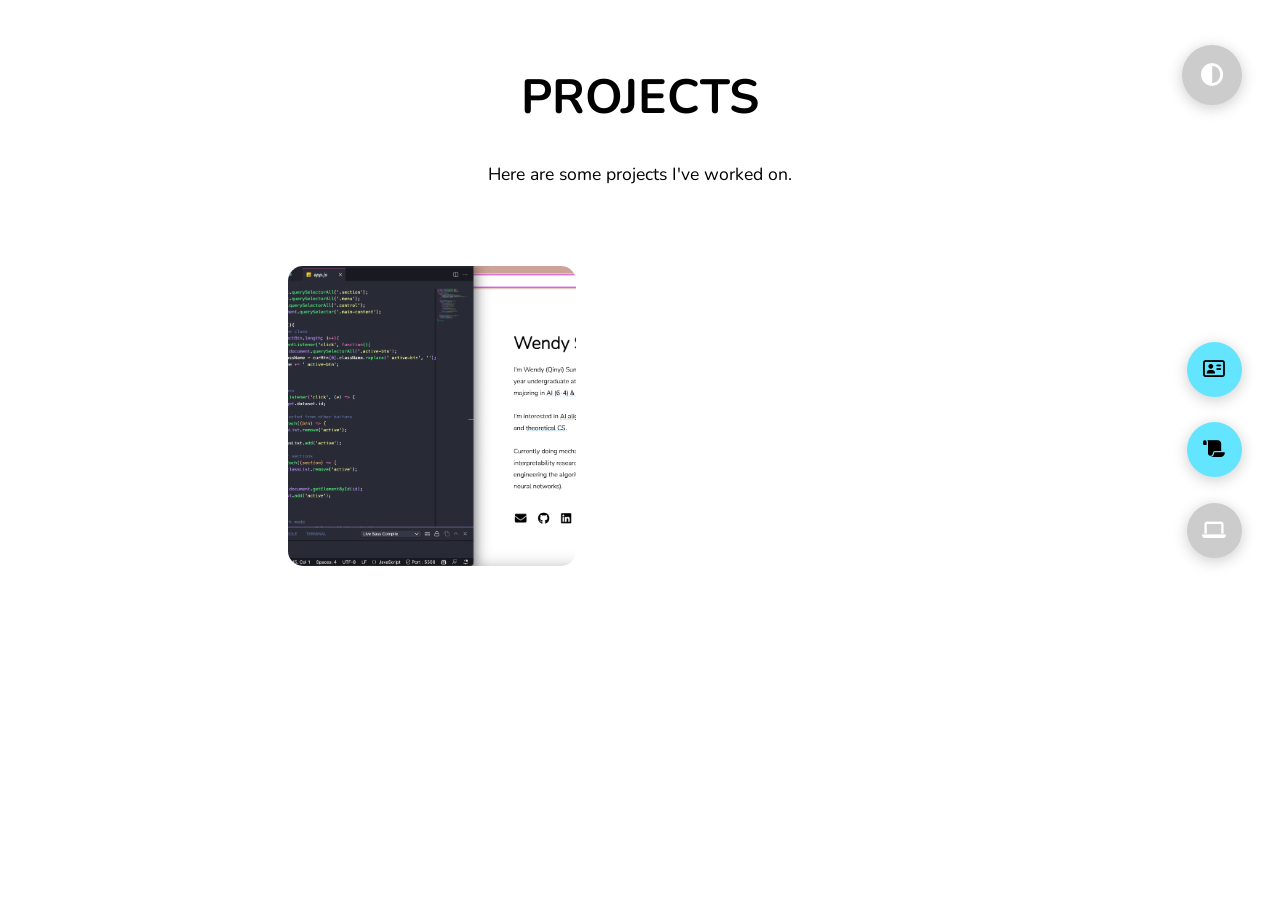
==== pages/projects.html @ 3cfbb675 "Changed icons" ====
<!DOCTYPE html>
<html lang="en">
<head>
    <title>Projects | Wendy Sun</title>
    <meta charset="UTF-8">
    <meta name="viewport" content="width=device-width, initial-scale=1.0">
    <title>Portfolio</title>
    <link rel="stylesheet" href="../styles/styles.css">
    <link rel="preconnect" href="https://fonts.googleapis.com">
    <link rel="preconnect" href="https://fonts.gstatic.com" crossorigin>
    <link rel="stylesheet" href="https://cdnjs.cloudflare.com/ajax/libs/font-awesome/6.4.0/css/all.min.css" integrity="sha512-iecdLmaskl7CVkqkXNQ/ZH/XLlvWZOJyj7Yy7tcenmpD1ypASozpmT/E0iPtmFIB46ZmdtAc9eNBvH0H/ZpiBw==" crossorigin="anonymous" referrerpolicy="no-referrer" />
    <link href="https://fonts.googleapis.com/css2?family=Nunito:wght@300&display=swap" rel="stylesheet">
</head>
<body class="main-content">
    <main>
        <section class="section sec3 projects active" id="projects">
            <div class="main-title">
                <h2> Projects </h2>
            </div>
            <p class="projects-text">
                Here are some projects I've worked on.
            </p>
            <div class="projects-page">
                <div class="project-item">
                    <a href="../projects/website.html">
                        <div class="image">
                            <img src="../images/website.jpg" alt="">
                        </div>
                        <div class="hover-items">
                            <h3><b> Personal Website </b></h3>
                            <div class="icons">
                                <a href="https://github.com/sun-wendy/wendysun.io" class="icon" target="_blank">
                                    <i class="fa-brands fa-github"></i>
                                </a>
                            </div>
                        </div>
                    </a>
                </div>
            </div>
        </section>
    </main>

    <div class="menu">
        <a href="../index.html">
            <div class="control control-1" data-id="about">
                <i class="fa-regular fa-address-card"></i>
            </div>
        </a>
        <a href="research.html">
            <div class="control control-2" data-id="research">
                <i class="fa-solid fa-scroll"></i>
            </div>
        </a>
        <a href="projects.html">
            <div class="control control-3 active-btn" data-id="projects">
                <i class="fa-solid fa-laptop"></i>
            </div>
        </a>
    </div>

    <div class="theme-btn">
        <i class="fa-solid fa-circle-half-stroke"></i>
    </div>

    <script src="../app.js"></script>
</body>
</html>
---- styles/styles.css ----
* {
  margin: 0;
  padding: 0;
  box-sizing: border-box;
  list-style: none;
}

:root {
  --color-white: #fff;
  --color-black: #000;
  --color-grey: #ccc;
  --color-lightblue: #63e5ff;
  --br-sm-2: 14px;
  --box-shadow: 0 3px 15px rgba(0, 0, 0, 0.2);
}

.dark-mode {
  --color-white: #18191a;
  --color-black: #fff;
  --color-grey: #ccc;
  --color-lightblue: #63e5ff;
}

body {
  background-color: var(--color-white);
  font-family: "Nunito", sans-serif;
  font-size: 1.1rem;
  color: var(--color-black);
  transition: all 0.2s ease-in-out;
}

a {
  display: inline-block;
  text-decoration: none;
  color: inherit;
  font-family: inherit;
}

header {
  height: 100vh;
  color: var(--color-black);
  overflow: hidden;
}

section {
  min-height: 100vh;
  width: 100%;
  position: absolute;
  left: 0;
  top: 0;
  padding: 3rem 18rem;
}

.section {
  transform: translateY(-100%) scale(0);
  transition: all 0.2s ease-in-out;
  background-color: var(--color-white);
}

.sec1 {
  display: none;
  transform: translateY(0) scale(1);
}

.sec2 {
  display: none;
  transform: translateY(0) scale(1);
}

.sec3 {
  display: none;
  transform: translateY(0) scale(1);
}

.active {
  display: block;
  animation: fadeIn 0.15s ease-in-out forwards;
}
@keyframes fadeIn {
  0% {
    opacity: 0;
  }
  100% {
    opacity: 1;
  }
}

.menu {
  position: fixed;
  z-index: 10;
  top: 50%;
  right: 3%;
  display: flex;
  flex-direction: column;
  align-items: center;
  justify-content: center;
  transform: translateY(-50%);
}
.menu .active-btn {
  background-color: var(--color-grey) !important;
  transition: all 0.2s ease-in-out;
}
.menu .active-btn i {
  color: var(--color-white) !important;
}
.menu .control {
  padding: 1rem;
  cursor: pointer;
  background-color: var(--color-lightblue);
  width: 55px;
  height: 55px;
  border-radius: 50%;
  display: flex;
  align-items: center;
  justify-content: center;
  margin: 0.8rem 0;
  box-shadow: var(--box-shadow);
}
.menu .control i {
  font-size: 1.2rem;
  pointer-events: none;
}

.theme-btn {
  top: 5%;
  right: 3%;
  width: 60px;
  height: 60px;
  border-radius: 50%;
  background-color: var(--color-grey);
  cursor: pointer;
  position: fixed;
  display: flex;
  justify-content: center;
  align-items: center;
  box-shadow: 0 3px 15px rgba(0, 0, 0, 0.2);
  transition: all 0.2s ease-in-out;
}
.theme-btn:active {
  transform: translateY(-5px);
}
.theme-btn i {
  font-size: 1.4rem;
  color: var(--color-white);
  pointer-events: none;
}

/* Header content */
.header-content {
  display: grid;
  grid-template-columns: repeat(2, 1fr);
  min-height: 100vh; /* height: 100% */
}
.header-content .left-header {
  display: flex;
  align-items: center;
  position: relative;
}
.header-content .left-header .h-shape {
  transition: all 0.2s ease-in-out;
  width: 65%;
  height: 100%;
  background-color: var(--color-white);
  position: absolute;
  left: 0;
  top: 0;
  z-index: -1;
}
.header-content .left-header .profile-img {
  border-radius: var(--br-sm-2);
  height: 90%;
  width: 68%;
  margin-left: 4rem;
  background-color: var(--color-black);
  transition: all 0.2s ease-in-out;
}
.header-content .left-header .profile-img img {
  width: 100%;
  height: 100%;
  -o-object-fit: cover;
     object-fit: cover;
  transition: all 0.2s ease-in-out;
}
.header-content .right-header {
  display: flex;
  flex-direction: column;
  justify-content: center;
  padding-right: 18rem;
}
.header-content .right-header .intro {
  font-size: 3rem;
}
.header-content .right-header .intro span {
  color: var(--color-lightblue);
}
.header-content .right-header p {
  margin: 1.5rem 0;
  line-height: 2rem;
}
.header-content .right-header p u {
  text-decoration-color: var(--color-lightblue);
}
.header-content .right-header .contact-icons {
  display: flex;
  margin-top: 2rem;
  margin-left: -0.8rem;
}
.header-content .right-header .contact-icons a {
  display: flex;
  align-items: center;
  color: var(--color-black);
  background-color: var(--color-white);
  cursor: pointer;
  justify-content: center;
  margin: 0 1rem;
  transition: all 0.2s ease-in-out;
}
.header-content .right-header .contact-icons a:hover i {
  color: var(--color-lightblue);
}
.header-content .right-header .contact-icons a i {
  display: flex;
  align-items: center;
  justify-content: center;
  font-size: 2rem;
}

.projects-text {
  padding: 2rem 0;
  text-align: center;
}

.projects-page {
  display: grid;
  grid-template-columns: repeat(3, 1fr);
  grid-gap: 2rem;
  margin-top: 3rem;
}
.projects-page .project-item {
  position: relative;
  border-radius: 15px;
}
.projects-page .project-item img {
  width: 135%;
  height: 300px;
  -o-object-fit: cover;
     object-fit: cover;
  border-radius: 15px;
}
.projects-page .project-item .hover-items {
  width: 135%;
  height: 100%;
  background-color: var(--color-grey);
  position: absolute;
  left: 0;
  top: 0;
  border-radius: 15px;
  display: flex;
  justify-content: center;
  align-items: center;
  flex-direction: column;
  opacity: 0;
  transform: scale(0);
  transition: all 0.2s ease-in-out;
}
.projects-page .project-item .hover-items h3 {
  font-size: 1.5rem;
  color: var(--color-black);
  margin-bottom: 1.5rem;
}
.projects-page .project-item .hover-items .icons {
  display: flex;
  justify-content: center;
  align-items: center;
}
.projects-page .project-item .hover-items .icons .icon {
  background-color: var(--color-white);
  border-radius: 50%;
  width: 60px;
  height: 60px;
  display: flex;
  align-items: center;
  justify-content: center;
  margin: 0 1rem;
  cursor: pointer;
  transition: all 0.2s ease-in-out;
}
.projects-page .project-item .hover-items .icons .icon i {
  font-size: 2rem;
  color: var(--color-black);
  margin: 0 1rem;
}
.projects-page .project-item .hover-items .icons .icon:hover {
  background-color: var(--color-lightblue);
}
.projects-page .project-item .hover-items .icons .icon:hover i {
  color: var(--color-black);
}

.project-item:hover .hover-items {
  opacity: 1;
  transform: scale(1);
}

.project-title {
  font-size: 2rem;
  padding: 2rem 0;
  text-align: left;
}

.project-description {
  padding: 2rem 0;
  text-align: left;
}

.project-img {
  display: block;
  width: 800px;
  margin: 2rem auto;
}

/* Independent components */
.btn-container {
  display: flex;
  align-self: flex-start;
}

.main-btn {
  border-radius: 30px;
  color: inherit;
  font-weight: 600;
  position: relative;
  border: 1px solid var(--color-lightblue);
  display: flex;
  align-self: flex-start;
  align-items: center;
  overflow: hidden;
}
.main-btn .btn-text {
  padding: 0 2rem;
}
.main-btn .btn-icon {
  background-color: var(--color-grey);
  display: flex;
  align-items: center;
  justify-content: center;
  border-radius: 50%;
  padding: 1rem;
}
.main-btn::before {
  content: "";
  position: absolute;
  top: 0;
  right: 0;
  transform: translateX(100%);
  transition: all 0.2s ease-in-out;
  z-index: -1;
}
.main-btn:hover {
  transition: all 0.2s ease-in-out;
}
.main-btn:hover::before {
  width: 100%;
  height: 100%;
  background-color: var(--color-grey);
  transform: translateX(0);
}

.main-title {
  text-align: center;
  margin-top: 1rem;
}
.main-title h2 {
  position: relative;
  text-transform: uppercase;
  font-size: 3rem;
  font-weight: 700;
}

@media screen and (max-width: 600px) {
  header {
    padding: 0;
    overflow: scroll;
  }
  header .right-header {
    padding: 2rem !important;
  }
  .theme-btn {
    width: 50px;
    height: 50px;
  }
  .header-content {
    grid-template-columns: 1fr;
    padding-bottom: 6rem;
  }
  .right-header {
    grid-row: 1;
    width: 90%;
    margin: 0 auto;
  }
  .right-header .intro {
    font-size: 2.5rem !important;
  }
  .header-content .left-header .profile-img {
    margin: 0 auto;
    width: 80%;
  }
  .section {
    padding: 2rem 2.5rem;
  }
  .main-title h2 {
    font-size: 2rem;
  }
  .projects-page {
    grid-template-columns: 1fr;
    padding-bottom: 6rem;
  }
  .menu {
    top: auto;
    bottom: 0;
    flex-direction: row;
    justify-content: center;
    left: 50%;
    transform: translateX(-50%);
    width: 100%;
    background-color: var(--color-black);
  }
  .menu .control {
    margin: 1rem 0.3rem;
  }
}
@media screen and (max-width: 1070px) {
  .projects-page {
    grid-template-columns: 1fr 1fr;
  }
}
@media screen and (max-width: 970px) {
  header {
    padding: 0;
    overflow: scroll;
  }
  header .right-header {
    padding: 2rem !important;
  }
  .theme-btn {
    width: 50px;
    height: 50px;
  }
  .header-content {
    grid-template-columns: 1fr;
    padding-bottom: 6rem;
  }
  .right-header {
    grid-row: 1;
    width: 90%;
    margin: 0 auto;
  }
  .right-header .intro {
    font-size: 2.5rem !important;
  }
  .header-content .left-header .profile-img {
    margin: 0 auto;
    width: 80%;
  }
  .section {
    padding: 7rem 6rem;
  }
  .menu {
    top: auto;
    bottom: 0;
    flex-direction: row;
    justify-content: center;
    left: 50%;
    transform: translateX(-50%);
    width: 100%;
    background-color: var(--color-black);
  }
  .menu .control {
    margin: 1rem 0.3rem;
  }
}/*# sourceMappingURL=styles.css.map */
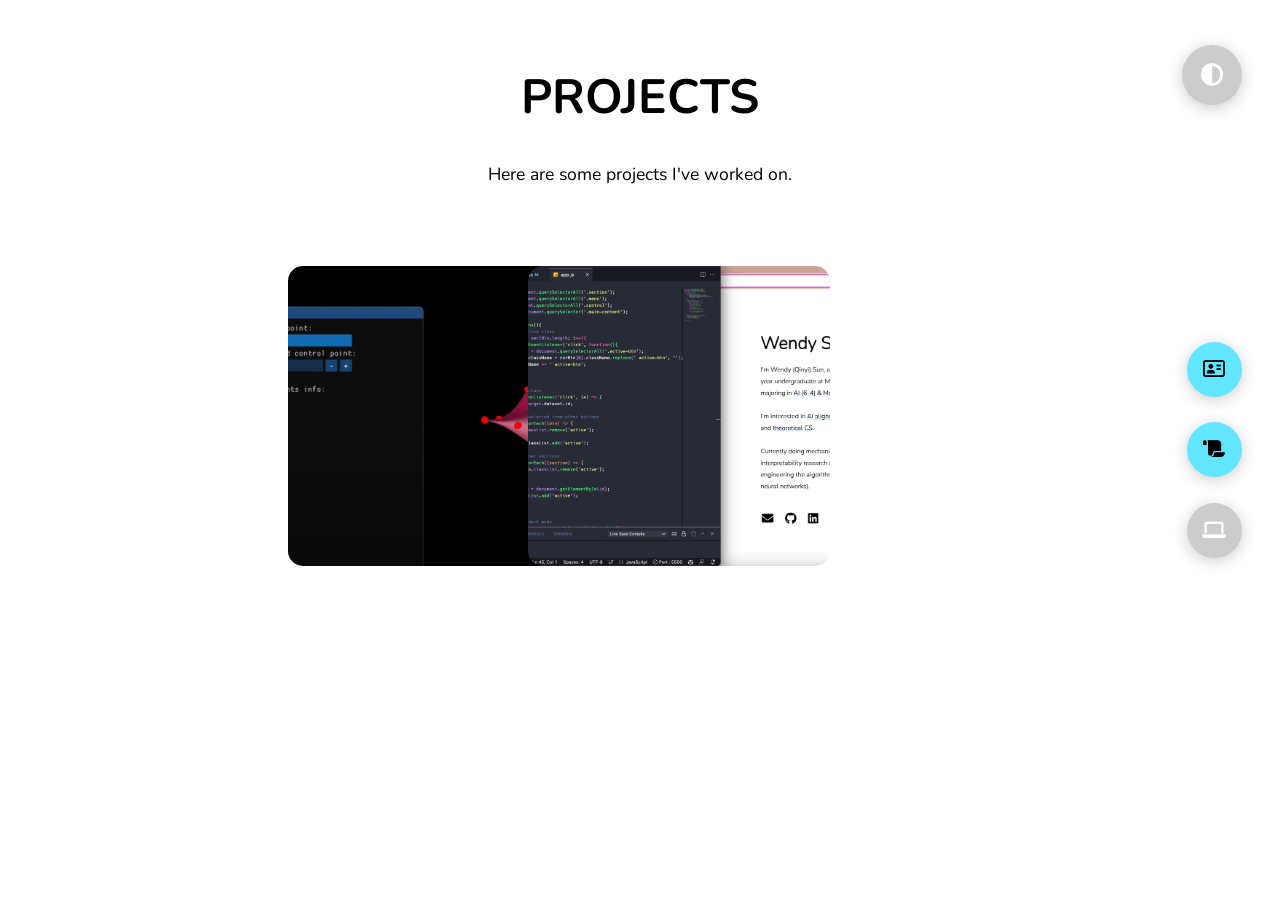
==== commit 7daef2fb: "Updated lots of things" ====
--- a/pages/projects.html
+++ b/pages/projects.html
@@ -5,6 +5,7 @@
     <meta charset="UTF-8">
     <meta name="viewport" content="width=device-width, initial-scale=1.0">
     <title>Portfolio</title>
+    <link rel="icon" type="image/png" href="../images/favicon.png">
     <link rel="stylesheet" href="../styles/styles.css">
     <link rel="preconnect" href="https://fonts.googleapis.com">
     <link rel="preconnect" href="https://fonts.gstatic.com" crossorigin>
@@ -17,12 +18,27 @@
             <div class="main-title">
                 <h2> Projects </h2>
             </div>
-            <p class="projects-text">
+            <p class="page-description">
                 Here are some projects I've worked on.
             </p>
             <div class="projects-page">
                 <div class="project-item">
-                    <a href="../projects/website.html">
+                    <a href="../projects/nurbs_tool">
+                        <div class="image">
+                            <img src="../images/nurbs_tool.jpg" alt="">
+                        </div>
+                        <div class="hover-items">
+                            <h3><b> NURBS Editing Tool </b></h3>
+                            <div class="icons">
+                                <a href="https://github.com/sun-wendy/6.4400-project" class="icon" target="_blank">
+                                    <i class="fa-brands fa-github"></i>
+                                </a>
+                            </div>
+                        </div>
+                    </a>
+                </div>
+                <div class="project-item">
+                    <a href="../projects/website">
                         <div class="image">
                             <img src="../images/website.jpg" alt="">
                         </div>
@@ -41,17 +57,17 @@
     </main>
 
     <div class="menu">
-        <a href="../index.html">
+        <a href="../">
             <div class="control control-1" data-id="about">
                 <i class="fa-regular fa-address-card"></i>
             </div>
         </a>
-        <a href="research.html">
+        <a href="./research">
             <div class="control control-2" data-id="research">
                 <i class="fa-solid fa-scroll"></i>
             </div>
         </a>
-        <a href="projects.html">
+        <a href="./projects">
             <div class="control control-3 active-btn" data-id="projects">
                 <i class="fa-solid fa-laptop"></i>
             </div>
--- a/styles/styles.css
+++ b/styles/styles.css
@@ -158,7 +158,7 @@
 }
 .header-content .left-header .h-shape {
   transition: all 0.2s ease-in-out;
-  width: 65%;
+  width: 100%;
   height: 100%;
   background-color: var(--color-white);
   position: absolute;
@@ -168,9 +168,11 @@
 }
 .header-content .left-header .profile-img {
   border-radius: var(--br-sm-2);
-  height: 90%;
+  height: 80%;
   width: 68%;
   margin-left: 4rem;
+  position: absolute;
+  top: 10%;
   background-color: var(--color-black);
   transition: all 0.2s ease-in-out;
 }
@@ -188,6 +190,7 @@
   padding-right: 18rem;
 }
 .header-content .right-header .intro {
+  margin-bottom: 1rem;
   font-size: 3rem;
 }
 .header-content .right-header .intro span {
@@ -225,7 +228,15 @@
   font-size: 2rem;
 }
 
-.projects-text {
+.research-page p {
+  margin: 2.5rem 0;
+  line-height: 2rem;
+}
+.research-page p u {
+  text-decoration-color: var(--color-lightblue);
+}
+
+.page-description {
   padding: 2rem 0;
   text-align: center;
 }
@@ -233,7 +244,7 @@
 .projects-page {
   display: grid;
   grid-template-columns: repeat(3, 1fr);
-  grid-gap: 2rem;
+  grid-gap: 1rem;
   margin-top: 3rem;
 }
 .projects-page .project-item {
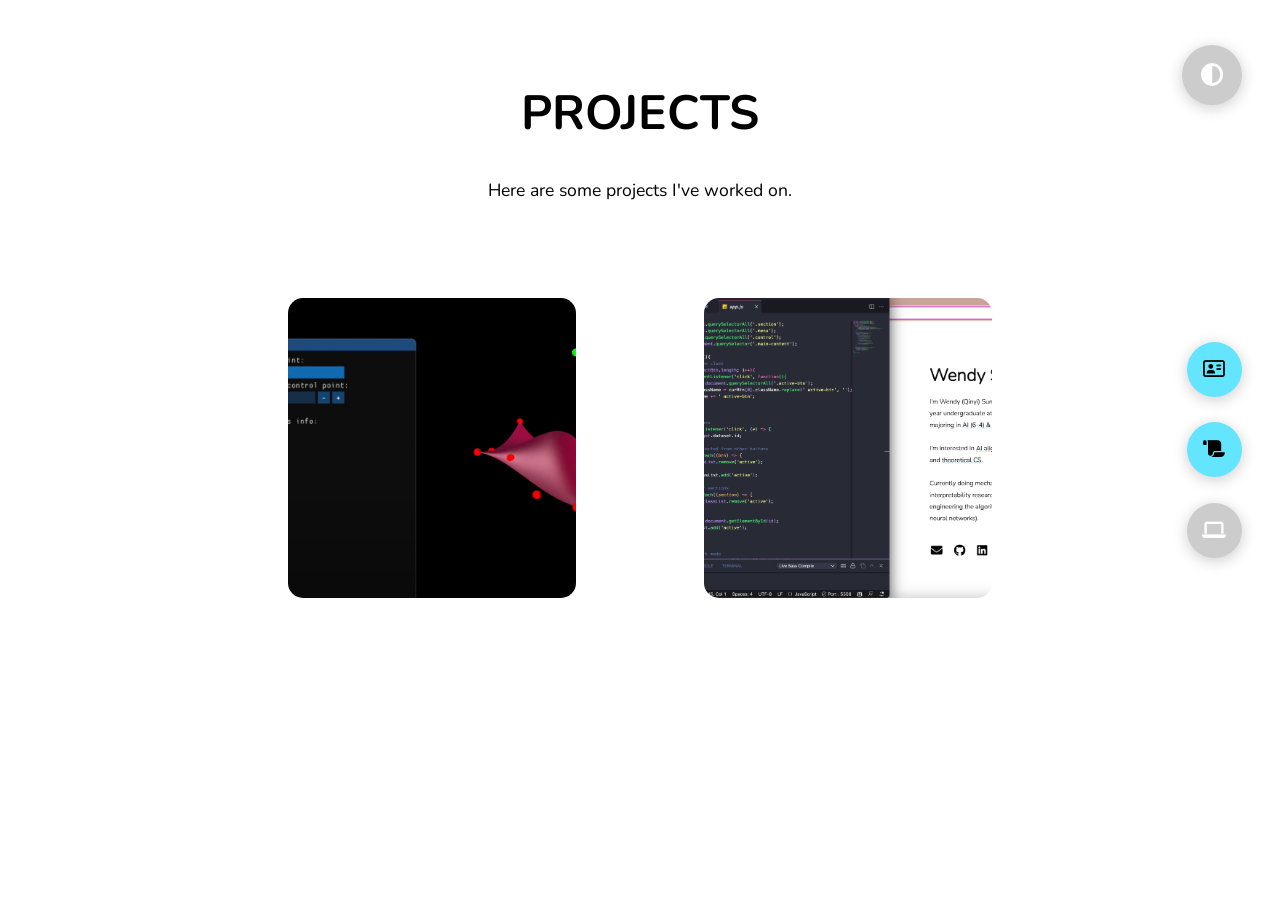
==== commit 0ebd6578: "Updated NURBS project" ====
--- a/pages/projects.html
+++ b/pages/projects.html
@@ -5,7 +5,7 @@
     <meta charset="UTF-8">
     <meta name="viewport" content="width=device-width, initial-scale=1.0">
     <title>Portfolio</title>
-    <link rel="icon" type="image/png" href="../images/favicon.png">
+    <link rel="icon" type="image/png" href="../images/favicon.jpg">
     <link rel="stylesheet" href="../styles/styles.css">
     <link rel="preconnect" href="https://fonts.googleapis.com">
     <link rel="preconnect" href="https://fonts.gstatic.com" crossorigin>
@@ -30,6 +30,9 @@
                         <div class="hover-items">
                             <h3><b> NURBS Editing Tool </b></h3>
                             <div class="icons">
+                                <a href="https://github.com/sun-wendy/6.4400-project" class="icon">
+                                    <i class="fa-solid fa-paperclip"></i>
+                                </a>
                                 <a href="https://github.com/sun-wendy/6.4400-project" class="icon" target="_blank">
                                     <i class="fa-brands fa-github"></i>
                                 </a>
@@ -45,6 +48,9 @@
                         <div class="hover-items">
                             <h3><b> Personal Website </b></h3>
                             <div class="icons">
+                                <a href="../projects/website.html" class="icon">
+                                    <i class="fa-solid fa-paperclip"></i>
+                                </a>
                                 <a href="https://github.com/sun-wendy/wendysun.io" class="icon" target="_blank">
                                     <i class="fa-brands fa-github"></i>
                                 </a>
--- a/styles/styles.css
+++ b/styles/styles.css
@@ -170,7 +170,7 @@
   border-radius: var(--br-sm-2);
   height: 80%;
   width: 68%;
-  margin-left: 4rem;
+  margin-left: 6rem;
   position: absolute;
   top: 10%;
   background-color: var(--color-black);
@@ -243,23 +243,23 @@
 
 .projects-page {
   display: grid;
-  grid-template-columns: repeat(3, 1fr);
-  grid-gap: 1rem;
-  margin-top: 3rem;
+  grid-template-columns: repeat(2, 1fr);
+  grid-gap: 8rem;
+  margin-top: 4rem;
 }
 .projects-page .project-item {
   position: relative;
   border-radius: 15px;
 }
 .projects-page .project-item img {
-  width: 135%;
+  width: 100%;
   height: 300px;
   -o-object-fit: cover;
      object-fit: cover;
   border-radius: 15px;
 }
 .projects-page .project-item .hover-items {
-  width: 135%;
+  width: 100%;
   height: 100%;
   background-color: var(--color-grey);
   position: absolute;
@@ -322,12 +322,20 @@
 .project-description {
   padding: 2rem 0;
   text-align: left;
+  line-height: 1.8rem;
+}
+.project-description u {
+  text-decoration-color: var(--color-lightblue);
 }
 
 .project-img {
   display: block;
   width: 800px;
   margin: 2rem auto;
+}
+
+h2 {
+  margin-top: 2rem;
 }
 
 /* Independent components */
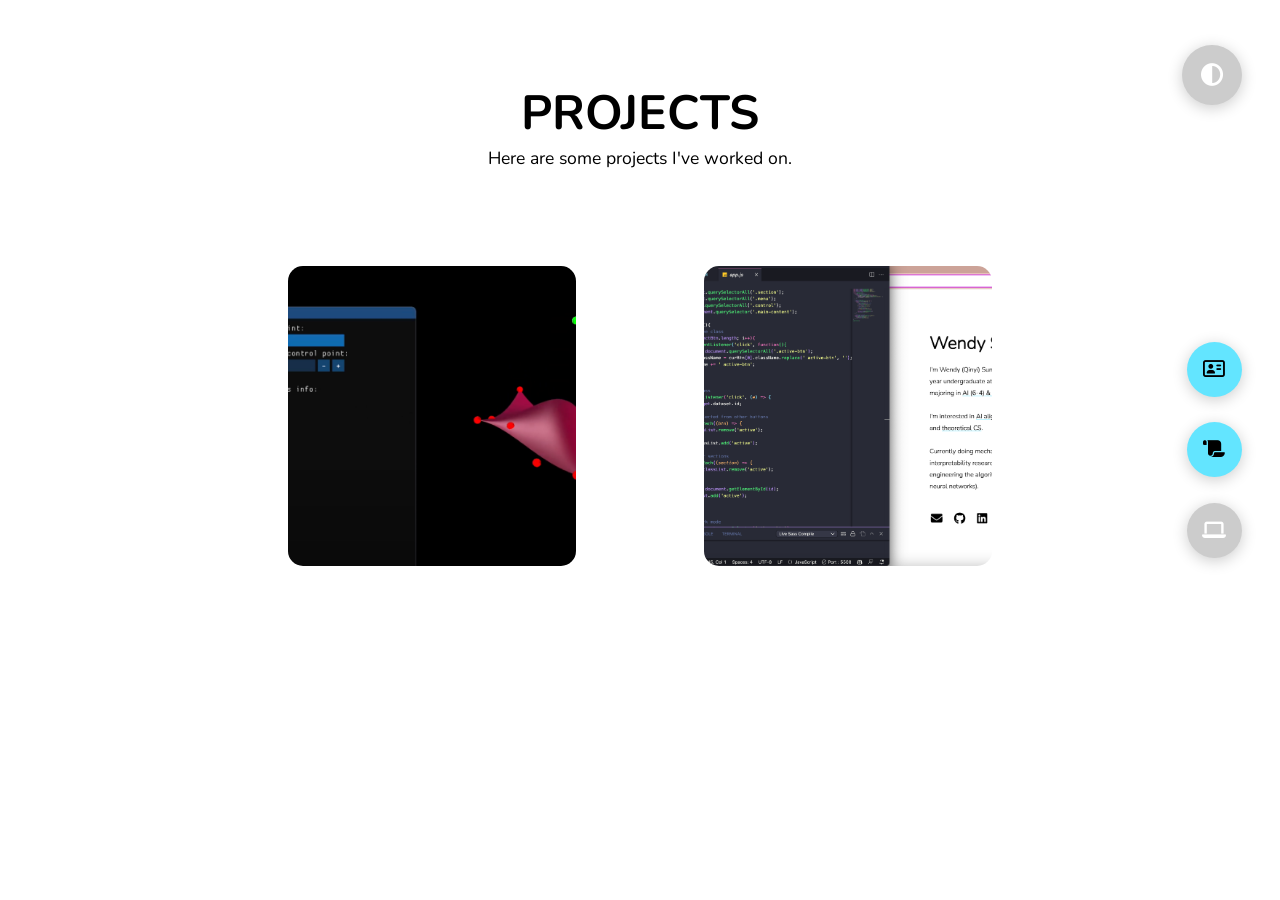
==== commit 38902b73: "Almost done w/ NURBS project page" ====
--- a/pages/projects.html
+++ b/pages/projects.html
@@ -30,8 +30,8 @@
                         <div class="hover-items">
                             <h3><b> NURBS Editing Tool </b></h3>
                             <div class="icons">
-                                <a href="https://github.com/sun-wendy/6.4400-project" class="icon">
-                                    <i class="fa-solid fa-paperclip"></i>
+                                <a href="../projects/nurbs_tool.html" class="icon">
+                                    <i class="fa-solid fa-file-lines"></i>
                                 </a>
                                 <a href="https://github.com/sun-wendy/6.4400-project" class="icon" target="_blank">
                                     <i class="fa-brands fa-github"></i>
@@ -49,7 +49,7 @@
                             <h3><b> Personal Website </b></h3>
                             <div class="icons">
                                 <a href="../projects/website.html" class="icon">
-                                    <i class="fa-solid fa-paperclip"></i>
+                                    <i class="fa-solid fa-file-lines"></i>
                                 </a>
                                 <a href="https://github.com/sun-wendy/wendysun.io" class="icon" target="_blank">
                                     <i class="fa-brands fa-github"></i>
--- a/styles/styles.css
+++ b/styles/styles.css
@@ -324,18 +324,29 @@
   text-align: left;
   line-height: 1.8rem;
 }
-.project-description u {
-  text-decoration-color: var(--color-lightblue);
+
+.ref {
+  color: var(--color-lightblue);
 }
 
 .project-img {
   display: block;
-  width: 800px;
+  width: 700px;
   margin: 2rem auto;
 }
 
 h2 {
   margin-top: 2rem;
+  margin-bottom: -2rem;
+}
+
+u {
+  text-decoration-color: var(--color-lightblue);
+}
+
+ol {
+  display: list-item;
+  list-style-position: inside;
 }
 
 /* Independent components */
